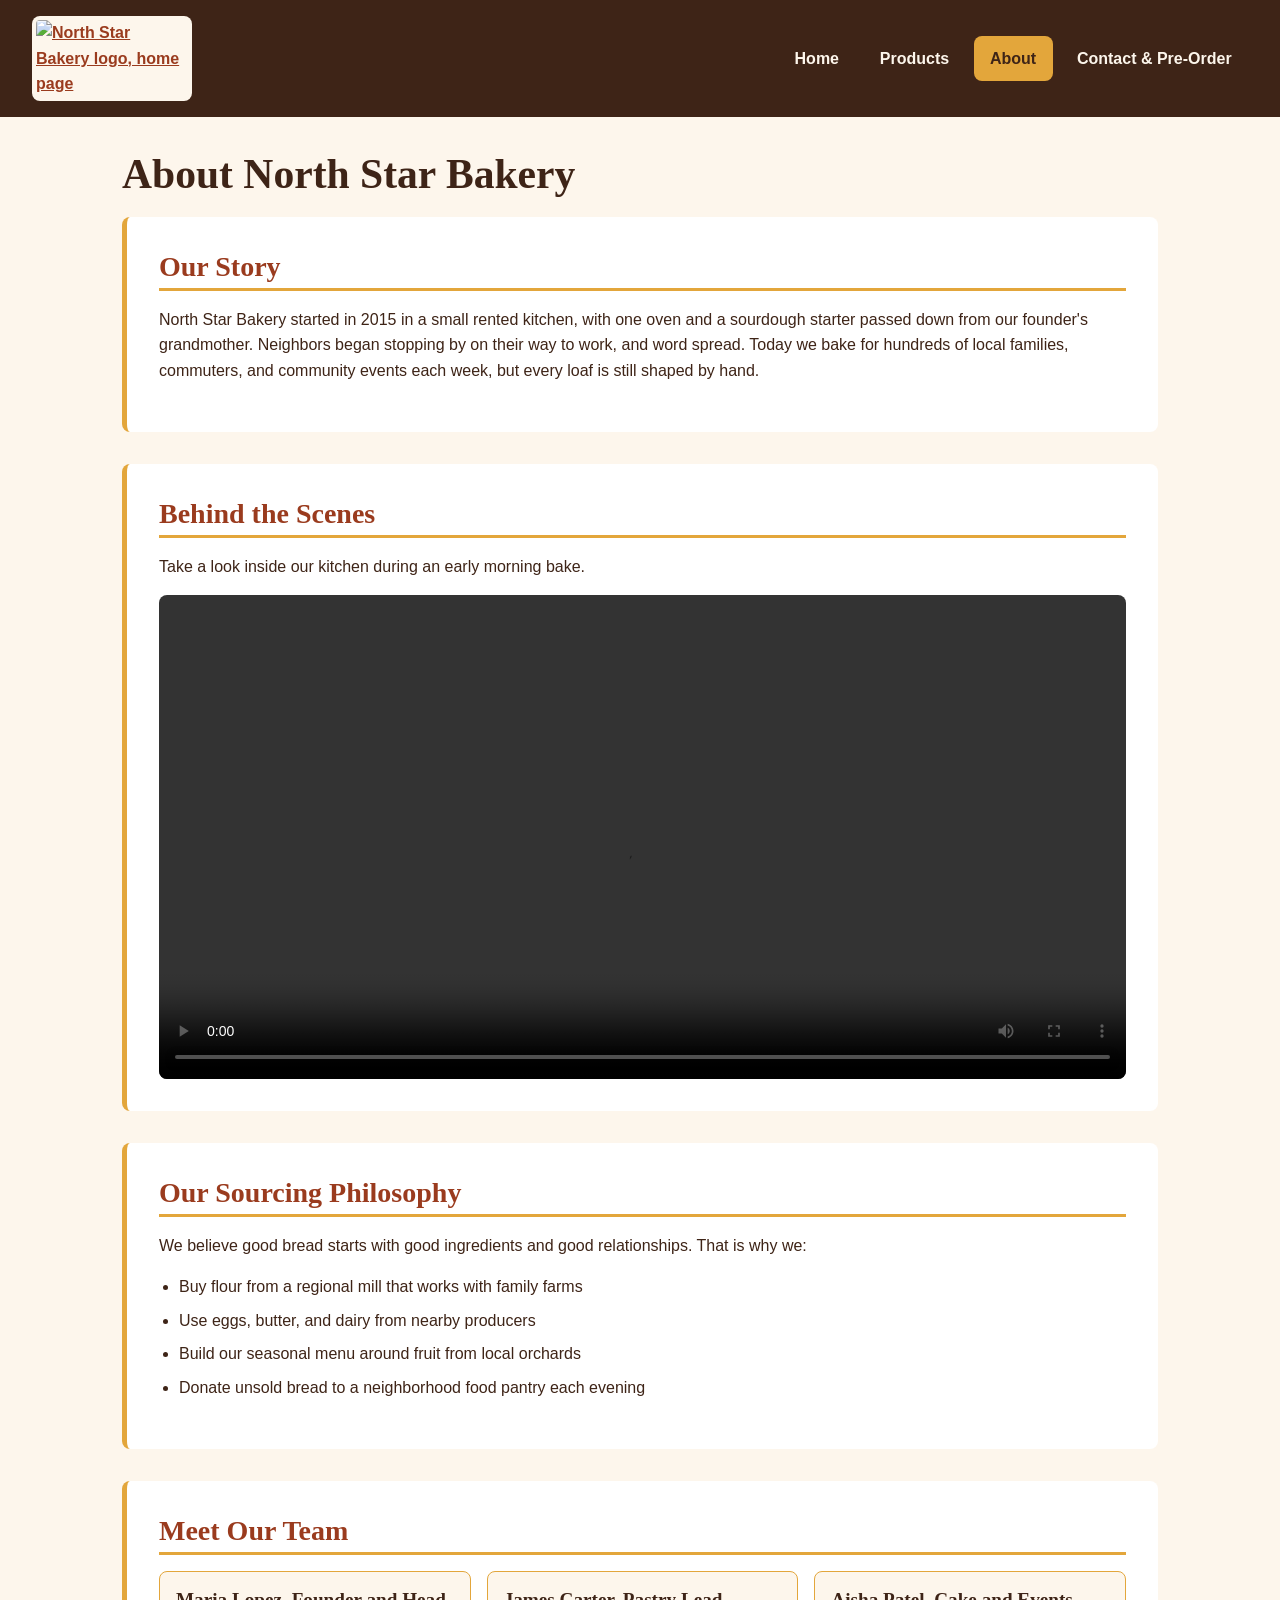
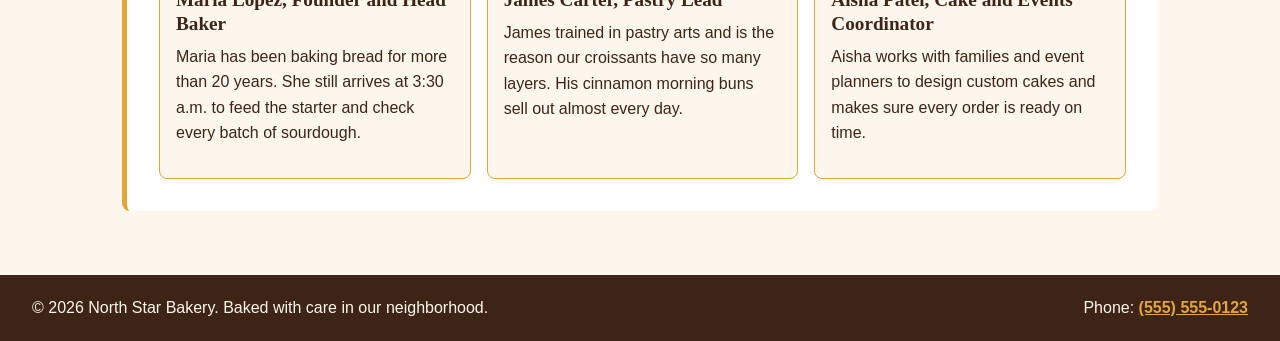
==== about.html @ 851d9e62 "Create About page for North Star Bakery Added an About page for North Star Bakery with details on th" ====
<!DOCTYPE html>
<html lang="en">
<head>
  <meta charset="UTF-8">
  <meta name="viewport" content="width=device-width, initial-scale=1.0">
  <meta name="description" content="Learn the story of North Star Bakery, our local sourcing philosophy, and the bakers behind your bread.">
  <title>About | North Star Bakery</title>
  <link rel="stylesheet" href="styles.css">
</head>
<body>
  <header>
    <a href="index.html">
      <img src="bakery-logo.png" alt="North Star Bakery logo, home page" width="160">
    </a>
    <nav aria-label="Main navigation">
      <ul>
        <li><a href="index.html">Home</a></li>
        <li><a href="products.html">Products</a></li>
        <li><a href="about.html" aria-current="page">About</a></li>
        <li><a href="contact.html">Contact &amp; Pre-Order</a></li>
      </ul>
    </nav>
  </header>

  <main>
    <h1>About North Star Bakery</h1>

    <section aria-labelledby="story-heading">
      <h2 id="story-heading">Our Story</h2>
      <p>North Star Bakery started in 2015 in a small rented kitchen, with one oven and a sourdough starter passed down from our founder's grandmother. Neighbors began stopping by on their way to work, and word spread. Today we bake for hundreds of local families, commuters, and community events each week, but every loaf is still shaped by hand.</p>
    </section>

    <section aria-labelledby="video-heading">
      <h2 id="video-heading">Behind the Scenes</h2>
      <p>Take a look inside our kitchen during an early morning bake.</p>
      <video controls width="560">
        <source src="bakery-behind-scenes.mp4" type="video/mp4">
        Your browser does not support the video element. This short video shows our bakers mixing dough, shaping loaves by hand, and pulling fresh bread from the oven before the bakery opens. You can <a href="bakery-behind-scenes.mp4">download the behind-the-scenes video</a> instead.
      </video>
    </section>

    <section aria-labelledby="sourcing-heading">
      <h2 id="sourcing-heading">Our Sourcing Philosophy</h2>
      <p>We believe good bread starts with good ingredients and good relationships. That is why we:</p>
      <ul>
        <li>Buy flour from a regional mill that works with family farms</li>
        <li>Use eggs, butter, and dairy from nearby producers</li>
        <li>Build our seasonal menu around fruit from local orchards</li>
        <li>Donate unsold bread to a neighborhood food pantry each evening</li>
      </ul>
    </section>

    <section aria-labelledby="staff-heading">
      <h2 id="staff-heading">Meet Our Team</h2>
      <div class="card-row">
        <article class="card">
          <h3>Maria Lopez, Founder and Head Baker</h3>
          <p>Maria has been baking bread for more than 20 years. She still arrives at 3:30 a.m. to feed the starter and check every batch of sourdough.</p>
        </article>
        <article class="card">
          <h3>James Carter, Pastry Lead</h3>
          <p>James trained in pastry arts and is the reason our croissants have so many layers. His cinnamon morning buns sell out almost every day.</p>
        </article>
        <article class="card">
          <h3>Aisha Patel, Cake and Events Coordinator</h3>
          <p>Aisha works with families and event planners to design custom cakes and makes sure every order is ready on time.</p>
        </article>
      </div>
    </section>
  </main>

  <footer>
    <p>&copy; 2026 North Star Bakery. Baked with care in our neighborhood.</p>
    <p>Phone: <a href="tel:+15555550123">(555) 555-0123</a></p>
  </footer>
</body>
</html>
---- styles.css ----
/* ==========================================================
   North Star Bakery - Main Stylesheet
   Touchstone 3: Visual Design and Responsive Layout

   Approach: mobile-first. Base styles below are for small
   screens (phones). The media query at the bottom adjusts
   the layout for tablets and desktops (min-width: 768px).

   COLOR PALETTE (4 colors)
     Cream     #FDF6EC  - page background
     Espresso  #3E2417  - body text, header, footer
     Honey     #E3A63B  - accents, buttons, active nav link
     Rust      #9A3B1E  - links and h2 headings

   FONTS (2 families)
     Headings: Georgia (serif)  - warm, traditional, handmade feel
     Body:     Verdana (sans)   - very readable at small sizes
   ========================================================== */

/* ---------- Color and font variables ---------- */
:root {
  --cream: #FDF6EC;
  --espresso: #3E2417;
  --honey: #E3A63B;
  --rust: #9A3B1E;

  --font-heading: Georgia, "Times New Roman", serif;
  --font-body: Verdana, Geneva, Tahoma, sans-serif;

  --space-sm: 0.5rem;
  --space-md: 1rem;
  --space-lg: 2rem;
  --radius: 8px;
}

/* ---------- Base / reset ---------- */
* {
  box-sizing: border-box;
}

body {
  margin: 0;
  background-color: var(--cream);
  color: var(--espresso);
  font-family: var(--font-body);
  font-size: 1rem;
  line-height: 1.6;
}

/* Images, video, and audio shrink to fit small screens */
img,
video,
audio {
  max-width: 100%;
  height: auto;
  display: block;
}

audio {
  width: 100%;
}

/* ---------- Typography and visual hierarchy ---------- */
h1,
h2,
h3 {
  font-family: var(--font-heading);
  line-height: 1.25;
  margin-top: 0;
}

h1 {
  font-size: 2rem;
  color: var(--espresso);
  margin-bottom: var(--space-md);
}

h2 {
  font-size: 1.5rem;
  color: var(--rust);
  border-bottom: 3px solid var(--honey);
  padding-bottom: 0.25rem;
  margin-bottom: var(--space-md);
}

h3 {
  font-size: 1.2rem;
  color: var(--espresso);
  margin-bottom: var(--space-sm);
}

p {
  margin-top: 0;
  margin-bottom: var(--space-md);
}

strong {
  color: var(--rust);
}

a {
  color: var(--rust);
  font-weight: bold;
}

a:hover,
a:focus {
  color: var(--espresso);
}

/* Visible keyboard focus for accessibility */
a:focus-visible,
button:focus-visible,
input:focus-visible,
select:focus-visible,
textarea:focus-visible {
  outline: 3px solid var(--honey);
  outline-offset: 2px;
}

ul {
  padding-left: 1.25rem;
}

li {
  margin-bottom: var(--space-sm);
}

/* ---------- Header and navigation ---------- */
header {
  background-color: var(--espresso);
  padding: var(--space-md);
  display: flex;
  flex-direction: column;   /* stacked on phones */
  align-items: center;
  gap: var(--space-md);
}

header img {
  width: 140px;
  background-color: var(--cream);
  border-radius: var(--radius);
  padding: 0.25rem;
}

nav ul {
  list-style: none;
  margin: 0;
  padding: 0;
  display: flex;
  flex-wrap: wrap;
  justify-content: center;
  gap: var(--space-sm);
}

nav li {
  margin: 0;
}

nav a {
  display: block;
  color: var(--cream);
  text-decoration: none;
  padding: 0.5rem 0.9rem;   /* large tap targets for phones */
  border-radius: var(--radius);
  border: 2px solid transparent;
}

nav a:hover,
nav a:focus {
  color: var(--cream);
  border-color: var(--honey);
}

/* Highlights the page the visitor is on */
nav a[aria-current="page"] {
  background-color: var(--honey);
  color: var(--espresso);
}

/* ---------- Main content area ---------- */
main {
  max-width: 1100px;
  margin: 0 auto;
  padding: var(--space-lg) var(--space-md);
}

main > p {
  font-size: 1.05rem;
}

section {
  background-color: #FFFFFF;
  border-left: 5px solid var(--honey);
  border-radius: var(--radius);
  padding: var(--space-md);
  margin-bottom: var(--space-lg);
}

/* ---------- Flexbox layout helpers ---------- */

/* Two-column area (text + image). Stacks on phones. */
.split {
  display: flex;
  flex-direction: column;
  gap: var(--space-md);
}

/* Row of cards that wraps. One card per row on phones. */
.card-row {
  display: flex;
  flex-direction: column;
  gap: var(--space-md);
}

.card {
  background-color: var(--cream);
  border: 1px solid var(--honey);
  border-radius: var(--radius);
  padding: var(--space-md);
}

/* "What We're Known For" list displayed as cards */
.card-row.list-cards {
  list-style: none;
  padding: 0;
  margin: 0;
}

.card-row.list-cards li {
  margin: 0;
}

/* ---------- Images and figure ---------- */
section img,
picture img {
  border-radius: var(--radius);
  width: 100%;
}

figure {
  margin: var(--space-md) 0 0;
}

figcaption {
  font-style: italic;
  font-size: 0.95rem;
  padding: var(--space-sm) 0;
  border-bottom: 2px solid var(--honey);
}

/* Space between a card row and the paragraph after it */
.card-row + p {
  margin-top: var(--space-md);
}

video {
  width: 100%;
  border-radius: var(--radius);
}

/* ---------- Address and hours table ---------- */
address {
  font-style: normal;
  margin-bottom: var(--space-md);
}

table {
  width: 100%;
  border-collapse: collapse;
}

caption {
  text-align: left;
  font-weight: bold;
  padding-bottom: var(--space-sm);
}

th,
td {
  text-align: left;
  padding: 0.6rem;
  border-bottom: 1px solid var(--honey);
}

thead th {
  background-color: var(--espresso);
  color: var(--cream);
}

/* ---------- Form ---------- */
form {
  display: flex;
  flex-direction: column;
  gap: var(--space-md);
}

fieldset {
  border: 2px solid var(--honey);
  border-radius: var(--radius);
  padding: var(--space-md);
  margin: 0;
  display: flex;
  flex-direction: column;
}

legend {
  font-family: var(--font-heading);
  font-weight: bold;
  font-size: 1.1rem;
  color: var(--rust);
  padding: 0 0.4rem;
}

label {
  font-weight: bold;
  margin-top: var(--space-md);
  margin-bottom: 0.25rem;
}

input,
select,
textarea {
  width: 100%;
  font-family: var(--font-body);
  font-size: 1rem;
  padding: 0.6rem;
  color: var(--espresso);
  background-color: #FFFFFF;
  border: 2px solid var(--espresso);
  border-radius: var(--radius);
}

button {
  align-self: stretch;      /* full width on phones */
  font-family: var(--font-body);
  font-size: 1.1rem;
  font-weight: bold;
  padding: 0.8rem 1.5rem;
  background-color: var(--honey);
  color: var(--espresso);
  border: 2px solid var(--espresso);
  border-radius: var(--radius);
  cursor: pointer;
}

button:hover,
button:focus {
  background-color: var(--espresso);
  color: var(--cream);
}

/* ---------- Footer ---------- */
footer {
  background-color: var(--espresso);
  color: var(--cream);
  padding: var(--space-md);
  display: flex;
  flex-direction: column;
  align-items: center;
  text-align: center;
}

footer p {
  margin: 0.25rem 0;
}

footer a {
  color: var(--honey);
}

footer a:hover,
footer a:focus {
  color: var(--cream);
}

/* ==========================================================
   MEDIA QUERY - tablets and desktops (768px and wider)
   ========================================================== */
@media (min-width: 768px) {

  /* Header: logo on the left, navigation on the right */
  header {
    flex-direction: row;
    justify-content: space-between;
    padding: var(--space-md) var(--space-lg);
  }

  header img {
    width: 160px;
  }

  nav ul {
    justify-content: flex-end;
  }

  /* Larger page title on bigger screens */
  h1 {
    font-size: 2.6rem;
  }

  h2 {
    font-size: 1.75rem;
  }

  main {
    padding: var(--space-lg);
  }

  section {
    padding: var(--space-lg);
  }

  /* Text and image sit side by side */
  .split {
    flex-direction: row;
    align-items: center;
  }

  /* Equal columns. min-width: 0 lets the image shrink so the
     text column is not squeezed by the image's width attribute. */
  .split > * {
    flex: 1 1 0;
    min-width: 0;
  }

  /* Cards sit in a row instead of stacking */
  .card-row {
    flex-direction: row;
    flex-wrap: wrap;
  }

  .card-row > * {
    flex: 1 1 220px;
  }

  /* Contact page: form on the left, location and hours on the right */
  .contact-layout {
    display: flex;
    gap: var(--space-lg);
    align-items: flex-start;
  }

  .contact-layout > section {
    flex: 3;
  }

  .contact-layout > .contact-info {
    flex: 2;
  }

  /* Keep the Signature Loaf figure from filling the whole screen */
  figure {
    max-width: 560px;
    margin-left: auto;
    margin-right: auto;
  }

  /* Submit button no longer needs to fill the width */
  button {
    align-self: flex-start;
  }

  /* Footer items spread across one line */
  footer {
    flex-direction: row;
    justify-content: space-between;
    padding: var(--space-md) var(--space-lg);
  }
}
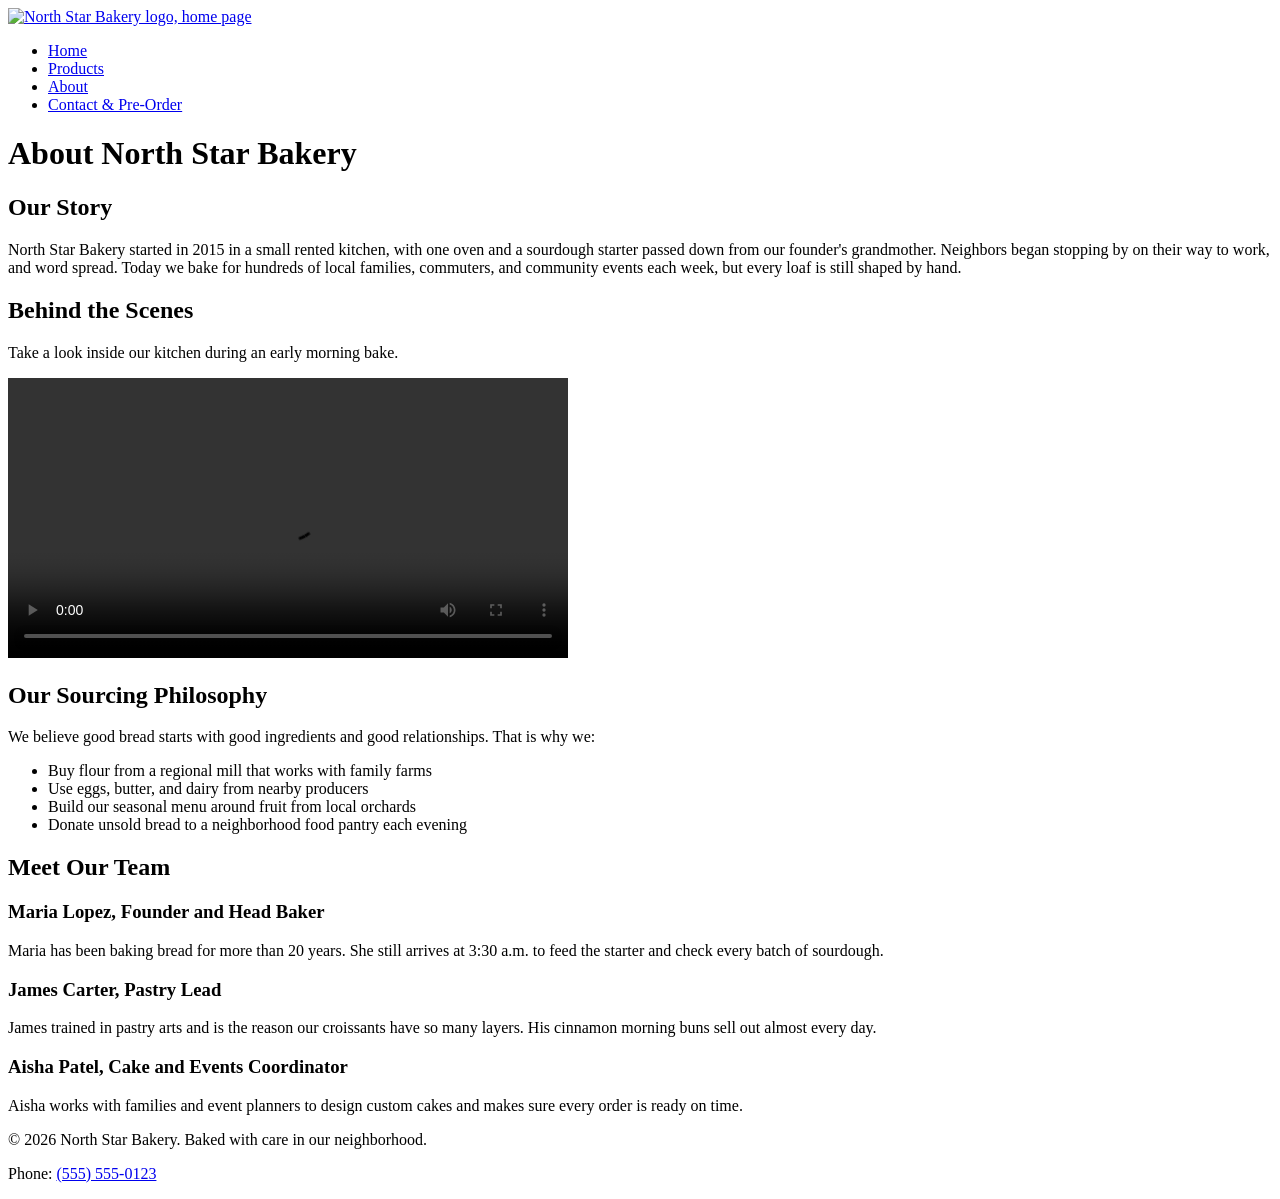
==== commit a68991bb: "Add files via upload" ====
--- a/about.html
+++ b/about.html
@@ -5,7 +5,6 @@
   <meta name="viewport" content="width=device-width, initial-scale=1.0">
   <meta name="description" content="Learn the story of North Star Bakery, our local sourcing philosophy, and the bakers behind your bread.">
   <title>About | North Star Bakery</title>
-  <link rel="stylesheet" href="styles.css">
 </head>
 <body>
   <header>
@@ -52,20 +51,18 @@
 
     <section aria-labelledby="staff-heading">
       <h2 id="staff-heading">Meet Our Team</h2>
-      <div class="card-row">
-        <article class="card">
-          <h3>Maria Lopez, Founder and Head Baker</h3>
-          <p>Maria has been baking bread for more than 20 years. She still arrives at 3:30 a.m. to feed the starter and check every batch of sourdough.</p>
-        </article>
-        <article class="card">
-          <h3>James Carter, Pastry Lead</h3>
-          <p>James trained in pastry arts and is the reason our croissants have so many layers. His cinnamon morning buns sell out almost every day.</p>
-        </article>
-        <article class="card">
-          <h3>Aisha Patel, Cake and Events Coordinator</h3>
-          <p>Aisha works with families and event planners to design custom cakes and makes sure every order is ready on time.</p>
-        </article>
-      </div>
+      <article>
+        <h3>Maria Lopez, Founder and Head Baker</h3>
+        <p>Maria has been baking bread for more than 20 years. She still arrives at 3:30 a.m. to feed the starter and check every batch of sourdough.</p>
+      </article>
+      <article>
+        <h3>James Carter, Pastry Lead</h3>
+        <p>James trained in pastry arts and is the reason our croissants have so many layers. His cinnamon morning buns sell out almost every day.</p>
+      </article>
+      <article>
+        <h3>Aisha Patel, Cake and Events Coordinator</h3>
+        <p>Aisha works with families and event planners to design custom cakes and makes sure every order is ready on time.</p>
+      </article>
     </section>
   </main>
 
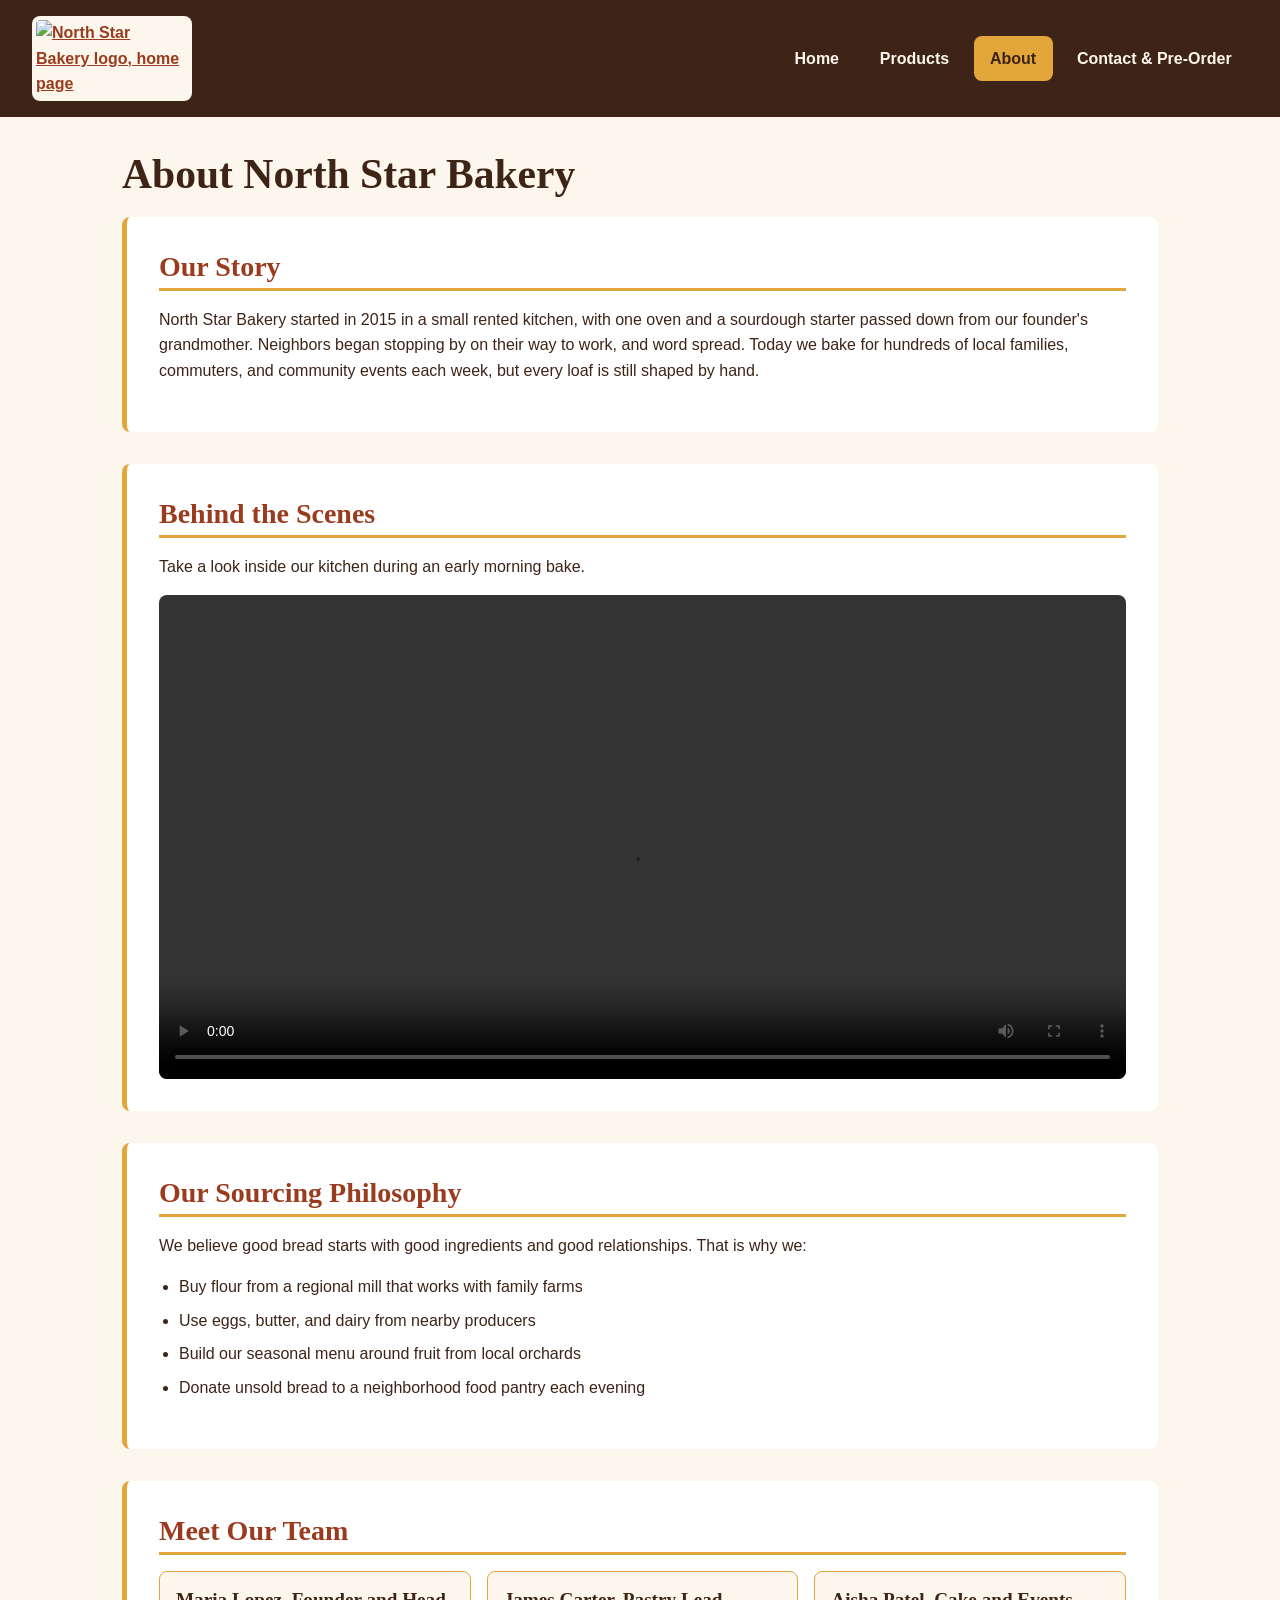
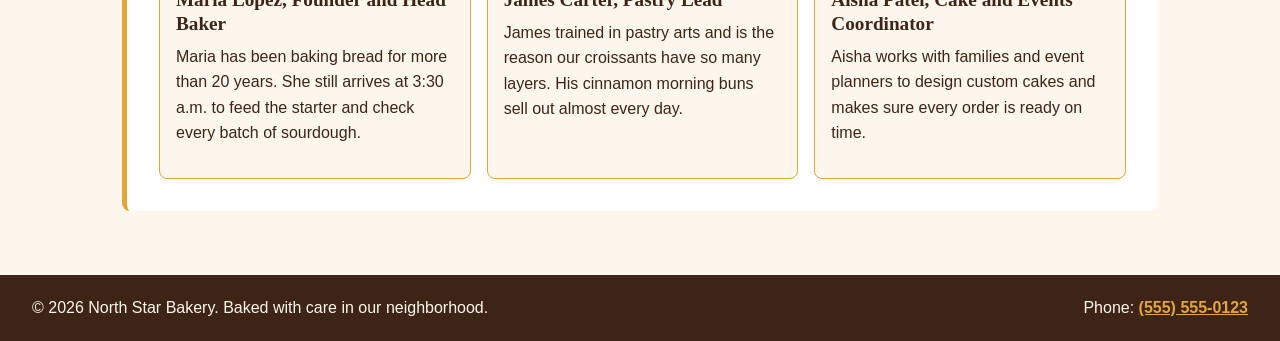
==== commit 493908b5: "Refactor staff section to card layout Updated staff section to use card layout for better presentati" ====
--- a/about.html
+++ b/about.html
@@ -5,11 +5,12 @@
   <meta name="viewport" content="width=device-width, initial-scale=1.0">
   <meta name="description" content="Learn the story of North Star Bakery, our local sourcing philosophy, and the bakers behind your bread.">
   <title>About | North Star Bakery</title>
+  <link rel="stylesheet" href="styles.css">
 </head>
 <body>
   <header>
     <a href="index.html">
-      <img src="bakery-logo.png" alt="North Star Bakery logo, home page" width="160">
+      <img src="bakery-logo_c.png" alt="North Star Bakery logo, home page" width="160">
     </a>
     <nav aria-label="Main navigation">
       <ul>
@@ -33,8 +34,8 @@
       <h2 id="video-heading">Behind the Scenes</h2>
       <p>Take a look inside our kitchen during an early morning bake.</p>
       <video controls width="560">
-        <source src="bakery-behind-scenes.mp4" type="video/mp4">
-        Your browser does not support the video element. This short video shows our bakers mixing dough, shaping loaves by hand, and pulling fresh bread from the oven before the bakery opens. You can <a href="bakery-behind-scenes.mp4">download the behind-the-scenes video</a> instead.
+        <source src="bakery-behind-scenes_c.mp4" type="video/mp4">
+        Your browser does not support the video element. This short video shows our bakers mixing dough, shaping loaves by hand, and pulling fresh bread from the oven before the bakery opens. You can <a href="bakery-behind-scenes_c.mp4">download the behind-the-scenes video</a> instead.
       </video>
     </section>
 
@@ -51,18 +52,20 @@
 
     <section aria-labelledby="staff-heading">
       <h2 id="staff-heading">Meet Our Team</h2>
-      <article>
-        <h3>Maria Lopez, Founder and Head Baker</h3>
-        <p>Maria has been baking bread for more than 20 years. She still arrives at 3:30 a.m. to feed the starter and check every batch of sourdough.</p>
-      </article>
-      <article>
-        <h3>James Carter, Pastry Lead</h3>
-        <p>James trained in pastry arts and is the reason our croissants have so many layers. His cinnamon morning buns sell out almost every day.</p>
-      </article>
-      <article>
-        <h3>Aisha Patel, Cake and Events Coordinator</h3>
-        <p>Aisha works with families and event planners to design custom cakes and makes sure every order is ready on time.</p>
-      </article>
+      <div class="card-row">
+        <article class="card">
+          <h3>Maria Lopez, Founder and Head Baker</h3>
+          <p>Maria has been baking bread for more than 20 years. She still arrives at 3:30 a.m. to feed the starter and check every batch of sourdough.</p>
+        </article>
+        <article class="card">
+          <h3>James Carter, Pastry Lead</h3>
+          <p>James trained in pastry arts and is the reason our croissants have so many layers. His cinnamon morning buns sell out almost every day.</p>
+        </article>
+        <article class="card">
+          <h3>Aisha Patel, Cake and Events Coordinator</h3>
+          <p>Aisha works with families and event planners to design custom cakes and makes sure every order is ready on time.</p>
+        </article>
+      </div>
     </section>
   </main>
 
--- a/styles.css
+++ b/styles.css
@@ -0,0 +1,470 @@
+/* ==========================================================
+   North Star Bakery - Main Stylesheet
+   Touchstone 3: Visual Design and Responsive Layout
+
+   Approach: mobile-first. Base styles below are for small
+   screens (phones). The media query at the bottom adjusts
+   the layout for tablets and desktops (min-width: 768px).
+
+   COLOR PALETTE (4 colors)
+     Cream     #FDF6EC  - page background
+     Espresso  #3E2417  - body text, header, footer
+     Honey     #E3A63B  - accents, buttons, active nav link
+     Rust      #9A3B1E  - links and h2 headings
+
+   FONTS (2 families)
+     Headings: Georgia (serif)  - warm, traditional, handmade feel
+     Body:     Verdana (sans)   - very readable at small sizes
+   ========================================================== */
+
+/* ---------- Color and font variables ---------- */
+:root {
+  --cream: #FDF6EC;
+  --espresso: #3E2417;
+  --honey: #E3A63B;
+  --rust: #9A3B1E;
+
+  --font-heading: Georgia, "Times New Roman", serif;
+  --font-body: Verdana, Geneva, Tahoma, sans-serif;
+
+  --space-sm: 0.5rem;
+  --space-md: 1rem;
+  --space-lg: 2rem;
+  --radius: 8px;
+}
+
+/* ---------- Base / reset ---------- */
+* {
+  box-sizing: border-box;
+}
+
+body {
+  margin: 0;
+  background-color: var(--cream);
+  color: var(--espresso);
+  font-family: var(--font-body);
+  font-size: 1rem;
+  line-height: 1.6;
+}
+
+/* Images, video, and audio shrink to fit small screens */
+img,
+video,
+audio {
+  max-width: 100%;
+  height: auto;
+  display: block;
+}
+
+audio {
+  width: 100%;
+}
+
+/* ---------- Typography and visual hierarchy ---------- */
+h1,
+h2,
+h3 {
+  font-family: var(--font-heading);
+  line-height: 1.25;
+  margin-top: 0;
+}
+
+h1 {
+  font-size: 2rem;
+  color: var(--espresso);
+  margin-bottom: var(--space-md);
+}
+
+h2 {
+  font-size: 1.5rem;
+  color: var(--rust);
+  border-bottom: 3px solid var(--honey);
+  padding-bottom: 0.25rem;
+  margin-bottom: var(--space-md);
+}
+
+h3 {
+  font-size: 1.2rem;
+  color: var(--espresso);
+  margin-bottom: var(--space-sm);
+}
+
+p {
+  margin-top: 0;
+  margin-bottom: var(--space-md);
+}
+
+strong {
+  color: var(--rust);
+}
+
+a {
+  color: var(--rust);
+  font-weight: bold;
+}
+
+a:hover,
+a:focus {
+  color: var(--espresso);
+}
+
+/* Visible keyboard focus for accessibility */
+a:focus-visible,
+button:focus-visible,
+input:focus-visible,
+select:focus-visible,
+textarea:focus-visible {
+  outline: 3px solid var(--honey);
+  outline-offset: 2px;
+}
+
+ul {
+  padding-left: 1.25rem;
+}
+
+li {
+  margin-bottom: var(--space-sm);
+}
+
+/* ---------- Header and navigation ---------- */
+header {
+  background-color: var(--espresso);
+  padding: var(--space-md);
+  display: flex;
+  flex-direction: column;   /* stacked on phones */
+  align-items: center;
+  gap: var(--space-md);
+}
+
+header img {
+  width: 140px;
+  background-color: var(--cream);
+  border-radius: var(--radius);
+  padding: 0.25rem;
+}
+
+nav ul {
+  list-style: none;
+  margin: 0;
+  padding: 0;
+  display: flex;
+  flex-wrap: wrap;
+  justify-content: center;
+  gap: var(--space-sm);
+}
+
+nav li {
+  margin: 0;
+}
+
+nav a {
+  display: block;
+  color: var(--cream);
+  text-decoration: none;
+  padding: 0.5rem 0.9rem;   /* large tap targets for phones */
+  border-radius: var(--radius);
+  border: 2px solid transparent;
+}
+
+nav a:hover,
+nav a:focus {
+  color: var(--cream);
+  border-color: var(--honey);
+}
+
+/* Highlights the page the visitor is on */
+nav a[aria-current="page"] {
+  background-color: var(--honey);
+  color: var(--espresso);
+}
+
+/* ---------- Main content area ---------- */
+main {
+  max-width: 1100px;
+  margin: 0 auto;
+  padding: var(--space-lg) var(--space-md);
+}
+
+main > p {
+  font-size: 1.05rem;
+}
+
+section {
+  background-color: #FFFFFF;
+  border-left: 5px solid var(--honey);
+  border-radius: var(--radius);
+  padding: var(--space-md);
+  margin-bottom: var(--space-lg);
+}
+
+/* ---------- Flexbox layout helpers ---------- */
+
+/* Two-column area (text + image). Stacks on phones. */
+.split {
+  display: flex;
+  flex-direction: column;
+  gap: var(--space-md);
+}
+
+/* Row of cards that wraps. One card per row on phones. */
+.card-row {
+  display: flex;
+  flex-direction: column;
+  gap: var(--space-md);
+}
+
+.card {
+  background-color: var(--cream);
+  border: 1px solid var(--honey);
+  border-radius: var(--radius);
+  padding: var(--space-md);
+}
+
+/* "What We're Known For" list displayed as cards */
+.card-row.list-cards {
+  list-style: none;
+  padding: 0;
+  margin: 0;
+}
+
+.card-row.list-cards li {
+  margin: 0;
+}
+
+/* ---------- Images and figure ---------- */
+section img,
+picture img {
+  border-radius: var(--radius);
+  width: 100%;
+}
+
+figure {
+  margin: var(--space-md) 0 0;
+}
+
+figcaption {
+  font-style: italic;
+  font-size: 0.95rem;
+  padding: var(--space-sm) 0;
+  border-bottom: 2px solid var(--honey);
+}
+
+/* Space between a card row and the paragraph after it */
+.card-row + p {
+  margin-top: var(--space-md);
+}
+
+video {
+  width: 100%;
+  border-radius: var(--radius);
+}
+
+/* ---------- Address and hours table ---------- */
+address {
+  font-style: normal;
+  margin-bottom: var(--space-md);
+}
+
+table {
+  width: 100%;
+  border-collapse: collapse;
+}
+
+caption {
+  text-align: left;
+  font-weight: bold;
+  padding-bottom: var(--space-sm);
+}
+
+th,
+td {
+  text-align: left;
+  padding: 0.6rem;
+  border-bottom: 1px solid var(--honey);
+}
+
+thead th {
+  background-color: var(--espresso);
+  color: var(--cream);
+}
+
+/* ---------- Form ---------- */
+form {
+  display: flex;
+  flex-direction: column;
+  gap: var(--space-md);
+}
+
+fieldset {
+  border: 2px solid var(--honey);
+  border-radius: var(--radius);
+  padding: var(--space-md);
+  margin: 0;
+  display: flex;
+  flex-direction: column;
+}
+
+legend {
+  font-family: var(--font-heading);
+  font-weight: bold;
+  font-size: 1.1rem;
+  color: var(--rust);
+  padding: 0 0.4rem;
+}
+
+label {
+  font-weight: bold;
+  margin-top: var(--space-md);
+  margin-bottom: 0.25rem;
+}
+
+input,
+select,
+textarea {
+  width: 100%;
+  font-family: var(--font-body);
+  font-size: 1rem;
+  padding: 0.6rem;
+  color: var(--espresso);
+  background-color: #FFFFFF;
+  border: 2px solid var(--espresso);
+  border-radius: var(--radius);
+}
+
+button {
+  align-self: stretch;      /* full width on phones */
+  font-family: var(--font-body);
+  font-size: 1.1rem;
+  font-weight: bold;
+  padding: 0.8rem 1.5rem;
+  background-color: var(--honey);
+  color: var(--espresso);
+  border: 2px solid var(--espresso);
+  border-radius: var(--radius);
+  cursor: pointer;
+}
+
+button:hover,
+button:focus {
+  background-color: var(--espresso);
+  color: var(--cream);
+}
+
+/* ---------- Footer ---------- */
+footer {
+  background-color: var(--espresso);
+  color: var(--cream);
+  padding: var(--space-md);
+  display: flex;
+  flex-direction: column;
+  align-items: center;
+  text-align: center;
+}
+
+footer p {
+  margin: 0.25rem 0;
+}
+
+footer a {
+  color: var(--honey);
+}
+
+footer a:hover,
+footer a:focus {
+  color: var(--cream);
+}
+
+/* ==========================================================
+   MEDIA QUERY - tablets and desktops (768px and wider)
+   ========================================================== */
+@media (min-width: 768px) {
+
+  /* Header: logo on the left, navigation on the right */
+  header {
+    flex-direction: row;
+    justify-content: space-between;
+    padding: var(--space-md) var(--space-lg);
+  }
+
+  header img {
+    width: 160px;
+  }
+
+  nav ul {
+    justify-content: flex-end;
+  }
+
+  /* Larger page title on bigger screens */
+  h1 {
+    font-size: 2.6rem;
+  }
+
+  h2 {
+    font-size: 1.75rem;
+  }
+
+  main {
+    padding: var(--space-lg);
+  }
+
+  section {
+    padding: var(--space-lg);
+  }
+
+  /* Text and image sit side by side */
+  .split {
+    flex-direction: row;
+    align-items: center;
+  }
+
+  /* Equal columns. min-width: 0 lets the image shrink so the
+     text column is not squeezed by the image's width attribute. */
+  .split > * {
+    flex: 1 1 0;
+    min-width: 0;
+  }
+
+  /* Cards sit in a row instead of stacking */
+  .card-row {
+    flex-direction: row;
+    flex-wrap: wrap;
+  }
+
+  .card-row > * {
+    flex: 1 1 220px;
+  }
+
+  /* Contact page: form on the left, location and hours on the right */
+  .contact-layout {
+    display: flex;
+    gap: var(--space-lg);
+    align-items: flex-start;
+  }
+
+  .contact-layout > section {
+    flex: 3;
+  }
+
+  .contact-layout > .contact-info {
+    flex: 2;
+  }
+
+  /* Keep the Signature Loaf figure from filling the whole screen */
+  figure {
+    max-width: 560px;
+    margin-left: auto;
+    margin-right: auto;
+  }
+
+  /* Submit button no longer needs to fill the width */
+  button {
+    align-self: flex-start;
+  }
+
+  /* Footer items spread across one line */
+  footer {
+    flex-direction: row;
+    justify-content: space-between;
+    padding: var(--space-md) var(--space-lg);
+  }
+}
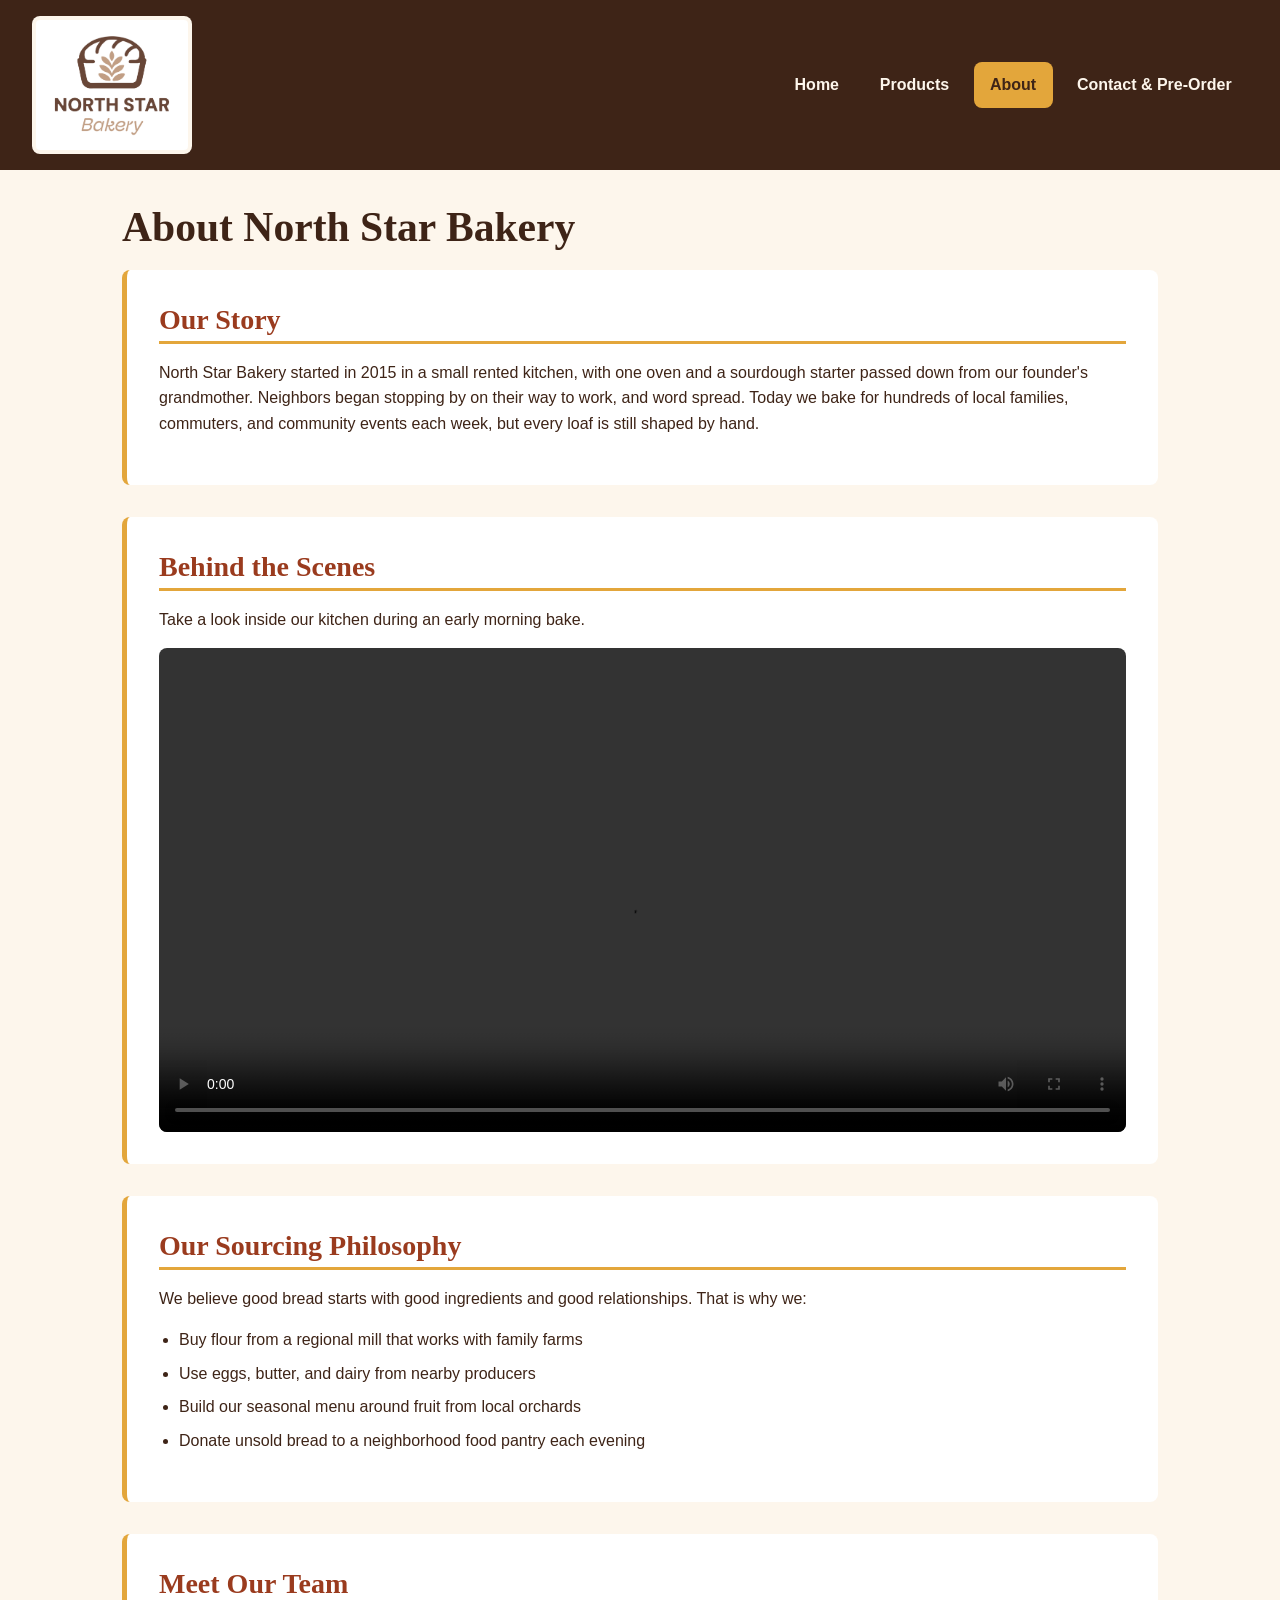
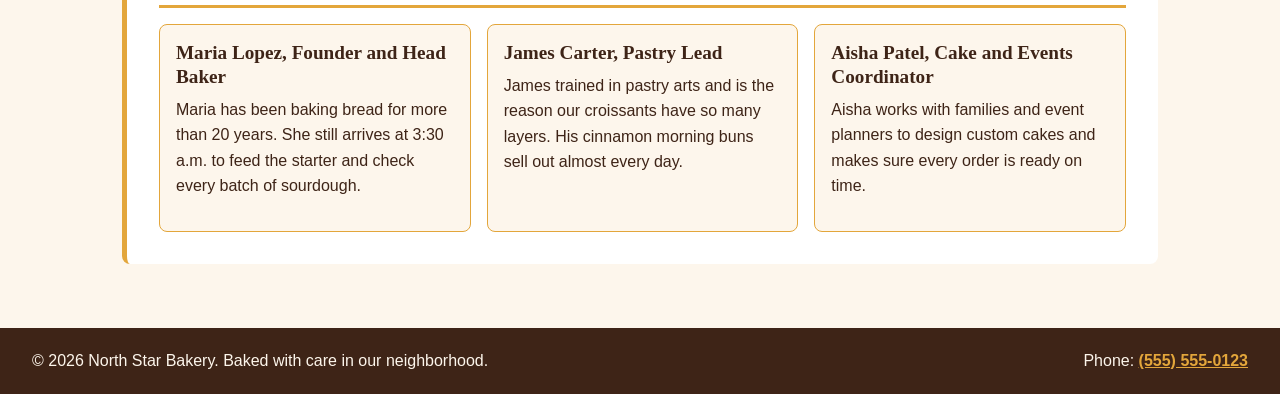
==== commit 7df0094d: "Link script.js on about page" ====
--- a/about.html
+++ b/about.html
@@ -6,6 +6,7 @@
   <meta name="description" content="Learn the story of North Star Bakery, our local sourcing philosophy, and the bakers behind your bread.">
   <title>About | North Star Bakery</title>
   <link rel="stylesheet" href="styles.css">
+  <script src="script.js" defer></script>
 </head>
 <body>
   <header>
--- a/styles.css
+++ b/styles.css
@@ -47,16 +47,18 @@
   line-height: 1.6;
 }
 
-/* Images, video, and audio shrink to fit small screens */
+/* Images and video shrink to fit small screens */
 img,
-video,
-audio {
+video {
   max-width: 100%;
   height: auto;
   display: block;
 }
 
+/* Audio player fills the width. No height: auto here,
+   because that collapses the audio controls to 0px tall. */
 audio {
+  display: block;
   width: 100%;
 }
 
@@ -350,6 +352,176 @@
   color: var(--cream);
 }
 
+/* ---------- Pre-Order List feature (Touchstone 4) ---------- */
+
+/* Count badge on the "Contact & Pre-Order" nav link */
+.badge {
+  display: inline-block;
+  min-width: 1.5rem;
+  margin-left: 0.4rem;
+  padding: 0 0.4rem;
+  border-radius: 999px;
+  background-color: var(--cream);
+  color: var(--espresso);
+  font-size: 0.85rem;
+  text-align: center;
+}
+
+.preorder-panel {
+  background-color: var(--cream);
+  border: 2px solid var(--honey);
+  border-left-width: 5px;
+}
+
+.count {
+  font-family: var(--font-body);
+  font-size: 1rem;
+  color: var(--espresso);
+  white-space: nowrap;
+}
+
+.empty-note {
+  font-style: italic;
+}
+
+.preorder-items {
+  list-style: none;
+  padding: 0;
+  margin: 0 0 var(--space-md);
+}
+
+.preorder-item {
+  display: flex;
+  justify-content: space-between;
+  align-items: center;
+  gap: var(--space-sm);
+  padding: var(--space-sm) 0;
+  border-bottom: 1px solid var(--honey);
+}
+
+.preorder-actions {
+  display: flex;
+  flex-wrap: wrap;
+  align-items: center;
+  gap: var(--space-md);
+}
+
+/* Hidden attribute must win over display: flex */
+[hidden] {
+  display: none !important;
+}
+
+/* Small buttons: "Add to my list", "Remove", "Clear list" */
+.btn-small {
+  display: inline-block;
+  align-self: auto;
+  margin-top: var(--space-sm);
+  padding: 0.4rem 0.8rem;
+  font-size: 0.95rem;
+  background-color: #FFFFFF;
+  color: var(--espresso);
+  border: 2px solid var(--espresso);
+}
+
+.preorder-item .btn-small,
+.preorder-actions .btn-small {
+  margin-top: 0;
+}
+
+.btn-small.added {
+  background-color: var(--honey);
+}
+
+/* Keep dark text on small buttons when hovered or focused (readable contrast) */
+.btn-small:hover,
+.btn-small:focus {
+  background-color: var(--honey);
+  color: var(--espresso);
+}
+
+.btn-link {
+  display: inline-block;
+  padding: 0.6rem 1.2rem;
+  background-color: var(--espresso);
+  color: var(--cream);
+  border-radius: var(--radius);
+  text-decoration: none;
+}
+
+.btn-link:hover,
+.btn-link:focus {
+  background-color: var(--honey);
+  color: var(--espresso);
+}
+
+/* "Add to my list" buttons always sit on their own line */
+.add-btn {
+  display: block;
+}
+
+/* ---------- Form validation (Touchstone 4) ---------- */
+.error {
+  color: var(--rust);
+  font-weight: bold;
+  font-size: 0.95rem;
+  margin: 0.25rem 0 0;
+}
+
+.error:empty {
+  display: none;
+}
+
+.error::before {
+  content: "\26A0  ";
+}
+
+input.invalid,
+select.invalid,
+textarea.invalid {
+  border-color: var(--rust);
+  border-width: 3px;
+  background-color: var(--cream);
+}
+
+.hint {
+  font-size: 0.9rem;
+  margin: 0.25rem 0 0;
+}
+
+.checkbox-row {
+  display: flex;
+  align-items: center;
+  gap: var(--space-sm);
+  margin-top: var(--space-md);
+}
+
+.checkbox-row input {
+  width: auto;
+}
+
+.checkbox-row label {
+  margin: 0;
+  font-weight: normal;
+}
+
+.prefill-note,
+.form-status:not(:empty) {
+  padding: var(--space-sm) var(--space-md);
+  border-radius: var(--radius);
+  border: 2px solid var(--honey);
+  background-color: var(--cream);
+  font-weight: bold;
+}
+
+.form-status {
+  margin: 0;
+}
+
+.status-error {
+  border-color: var(--rust);
+  color: var(--rust);
+}
+
 /* ---------- Footer ---------- */
 footer {
   background-color: var(--espresso);
